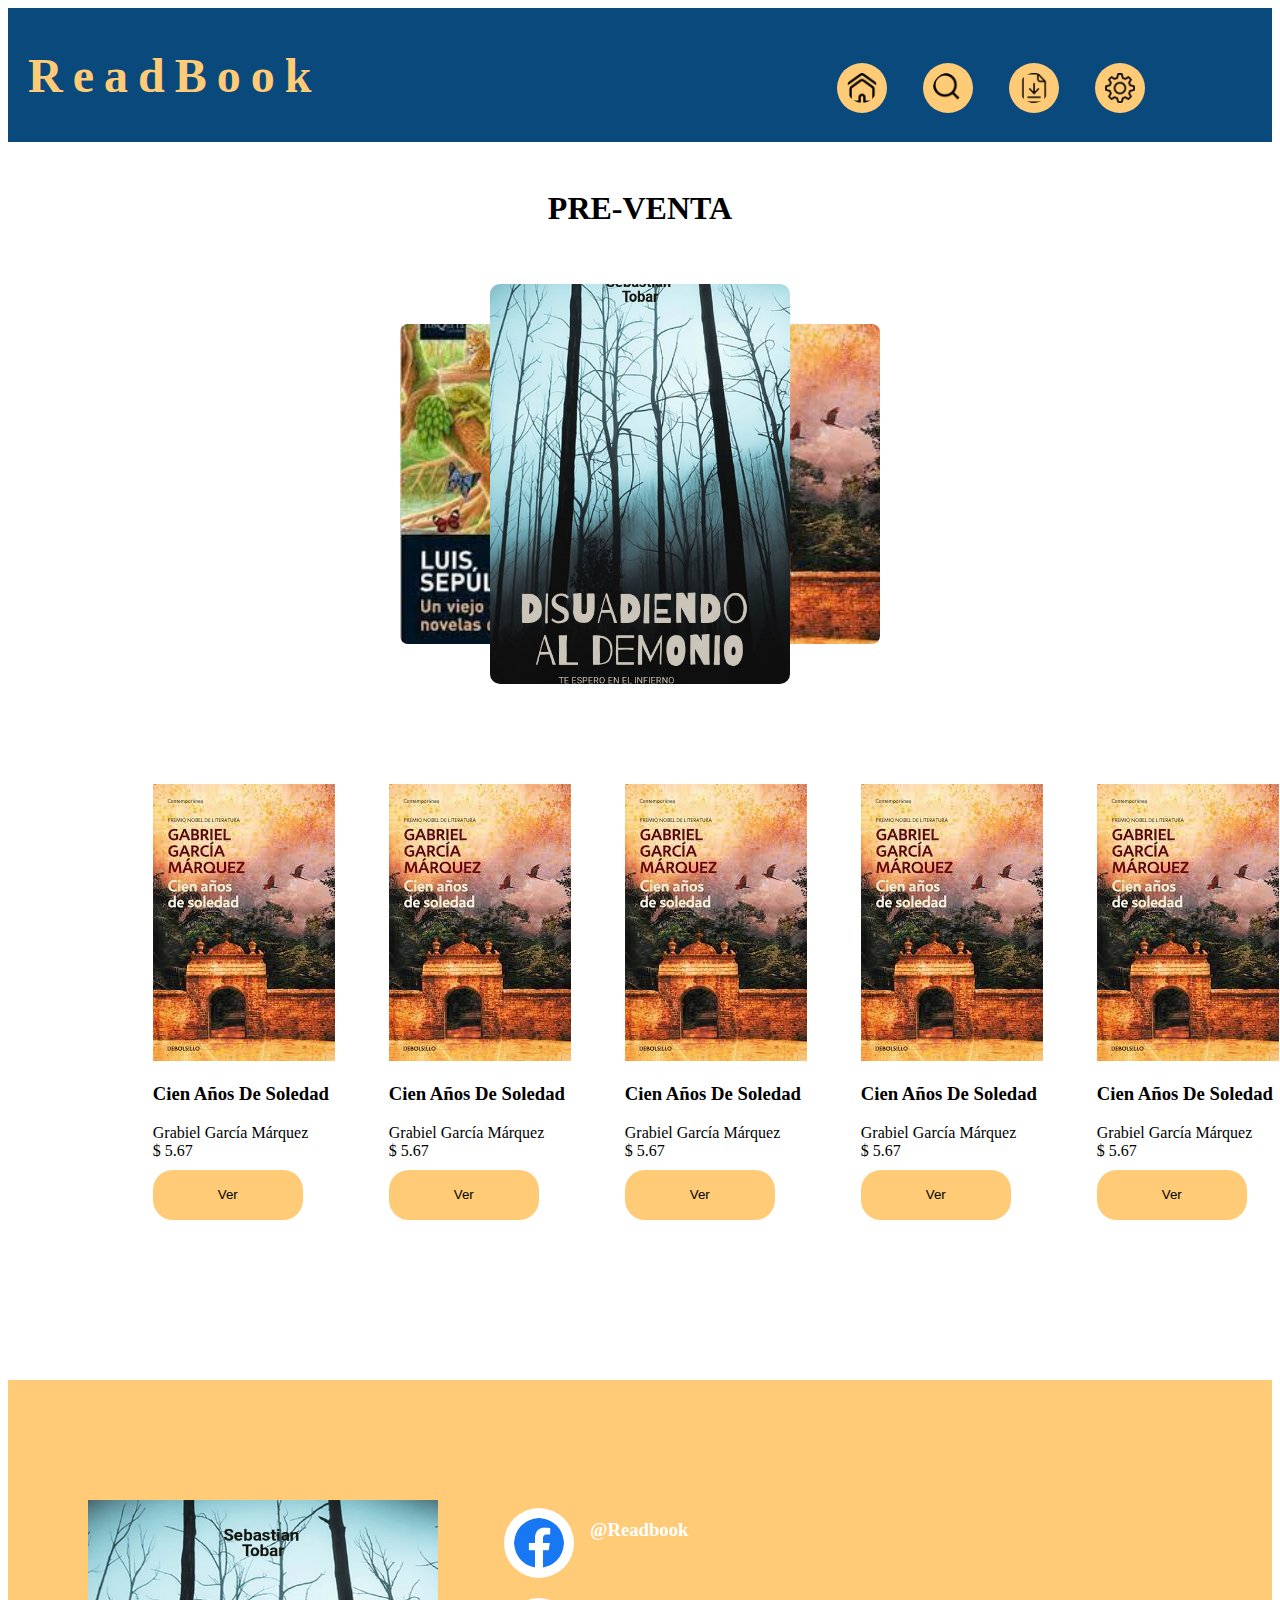
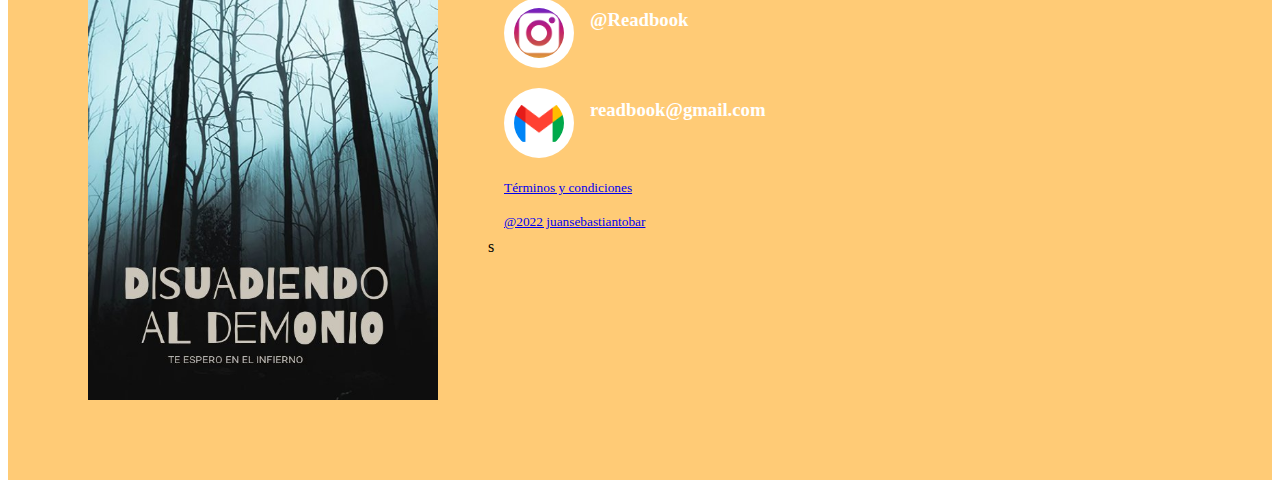
==== index.html @ e22f1bab "primera version" ====
<!DOCTYPE html>
<html lang="es">
<head>
    <meta charset="UTF-8">
    <meta http-equiv="X-UA-Compatible" content="IE=edge">
    <meta name="viewport" content="width=device-width, initial-scale=1.0">
    <title>ReadBook</title>
    <link href="style/inicio.css" rel="stylesheet">
</head>
<body>
    <div id="header-sticky">
    <header class="header">
            <div id="logo-nav">
                <h1 lang="en" id="logo">ReadBook</h1>
            </div>
                <nav class="navigation">
                    <ul>
                        <li><a href="#"><img src="imagenes/Inicio.png" alt="inicio" class="iconos"></a></li>
                        <li><a href="#"><img src="imagenes/lupa.png" alt="buscar" class="iconos"></a></li>
                        <li><a href="mybook.html"    ><img src="imagenes/Descarga.png" alt="libros" class="iconos"></a></li>
                        <li><a href="#"><img src="imagenes/configuraciones.png" alt="configuraciones" class="iconos"></a></li>
                    </ul>
                </nav>
        </header>
        <main class="main">
            <div class="contenedor">
                <h2 class="title">PRE-VENTA</h2>
                <div class="contenedor-slider">
                    <div class="slider">
                        <input type="radio" name="slider" id="item1" checked>
                        <input type="radio" name="slider" id="item2">
                        <input type="radio" name="slider" id="item3">

                        <div class="cards">
                            <label class="card" for="item1" id="selector-1">
                                <img class="imagen-slider" src="imagenes/disuadiendoaldemonio.jpg" alt="disuadiendo al demonio">
                            </label>
                            <label class="card" for="item2" id="selector-2">
                                <img class="imagen-slider" src="imagenes/cien.jpg" alt="disuadiendo al demonio">
                            </label>
                            <label class="card" for="item3" id="selector-3">
                                <img class="imagen-slider" src="imagenes/unviejoqueleianovelasdeamor.jpg" alt="disuadiendo al demonio">
                            </label>
                        </div>
                    </div>
                </div>
                <div class="contenido">
                    <picture class="libro">
                        <img src="imagenes/cien.jpg" alt="" class="imagen-libro">
                        <h3 class="titulo-libro">Cien Años De Soledad</h3>
                        <span class="autor-libro">Grabiel García Márquez</span><br>
                        <span class="precio-libro">$ 5.67</span>
                        <br>
                        <a href="vistalibro.html.html"><button class="ver-libro">Ver</button></a>
                        <br>
                    </picture>
                    <picture class="libro">
                        <img src="imagenes/cien.jpg" alt="" class="imagen-libro">
                        <h3 class="titulo-libro">Cien Años De Soledad</h3>
                        <span class="autor-libro">Grabiel García Márquez</span><br>
                        <span class="precio-libro">$ 5.67</span>
                        <br>
                        <button class="ver-libro">Ver</button>
                    </picture>
                    <picture class="libro">
                        <img src="imagenes/cien.jpg" alt="" class="imagen-libro">
                        <h3 class="titulo-libro">Cien Años De Soledad</h3>
                        <span class="autor-libro">Grabiel García Márquez</span><br>
                        <span class="precio-libro">$ 5.67</span>
                        <br>
                        <button class="ver-libro">Ver</button>
                        <br>
                    </picture>
                    <picture class="libro">
                        <img src="imagenes/cien.jpg" alt="" class="imagen-libro">
                        <h3 class="titulo-libro">Cien Años De Soledad</h3>
                        <span class="autor-libro">Grabiel García Márquez</span><br>
                        <span class="precio-libro">$ 5.67</span>
                        <br>
                        <button class="ver-libro">Ver</button>
                        <br>
                    </picture>
                    <picture class="libro">
                        <img src="imagenes/cien.jpg" alt="" class="imagen-libro">
                        <h3 class="titulo-libro">Cien Años De Soledad</h3>
                        <span class="autor-libro">Grabiel García Márquez</span><br>
                        <span class="precio-libro">$ 5.67</span>
                        <br>
                        <button class="ver-libro">Ver</button>
                        <br>
                    </picture>  
                </div>
            </div>
        </main>
    </div>
        <footer class="footer">
            <img src="imagenes/disuadiendoaldemonio.jpg" alt="disuadiendo al demonio" id="imagen-footer">
            <nav class="navigation-footer">
                <ul>
                    <li><a href="#"><img src="imagenes/facebook.png" alt="facebook" class="iconos-footer"></a><h3 class="h3iconos-footer">@Readbook</h3></li>
                    <li><a href="#"><img src="imagenes/instagram.png" alt="ínstagram" class="iconos-footer"></a><h3 class="h3iconos-footer">@Readbook</h3></li>
                    <li><a href="#"><img src="imagenes/gmail.png" alt="gmail" class="iconos-footer"></a><h3 class="h3iconos-footer">readbook@gmail.com</h3></li>
                    <li><a href="#"><small>Términos y condiciones</small></a></li>
                    <li><a href="#"><small>@2022 juansebastiantobar</small></a></li>s
                </ul>
            </nav>
        </footer>
</body>
</html>
---- style/inicio.css ----
.header {
    background-color: #0a497b;
    padding: 1px 0;
    position: sticky;
    top: 0;
    display: flex;
}
#logo-nav {
    display: flex;
    justify-content: space-between;
    align-items: center;
    flex-wrap: wrap;
}
#logo {
    color: #FFCB76;
    font-size:3rem;
    margin-left: 20px;
    letter-spacing: 10px;    
}
.navigation ul {
    margin-left : 500px;
    padding: 0;
    list-style: none;
}
.navigation ul li{
display: inline-block   ;
}
.navigation ul li a {
    display: block;
    padding: 0.5rem 1rem;
transition: 0.6s;
}
.iconos {
    padding:10px;
    border-radius: 50px;
    background-color: #FFCB76;
    width: 30px;
    height: 30px;
    transition: ease-out 0.4s;
    box-shadow: inset 0 0 0 0 #0a497b;
    margin-top: 30px;
}
.iconos:hover {
box-shadow: inset -100px 0 0 0 #0a497b;
}
.main {
margin-top: 3rem;
    padding-bottom: 10rem;
}
.contenedor{
    width: 85%;
    max-width: 1500px;
    margin: 0 auto;
}
.title {
    font-size: 2rem;
    text-align: center;
}
.contenedor-slider {
    max-width: 500px;
    height: 400px;
    margin: auto;
    display: flex;
    align-items: center;
    justify-content: center;
    padding: 30px 10px;
}
input[type=radio] {
    display: none;
    margin-top: 450px;
}
.slider {
    width: 100%;
    max-width: 800px;
    height: 100%;
    -max-height: 600px;
    transform-style: preserve-3d;
    display: flex;
    justify-content: center;
    align-items: center;
}
.cards {
    position: relative;
    width: 100%;
    height: 100%;
}
.card {
    position: absolute;
    width: 60%;
    height:100%;
    left: 0;
    right: 0;
    margin: auto;
    cursor: pointer;
    transition: transform 0.4s cubic-bezier(0.165, 0.84, 0.44, 1);
}    
.imagen-slider {
    width: 100%;
    height: 100%;
    border-radius: 10px;
    object-fit: cover;
}
#item2:checked ~ .cards #selector-1,
#item1:checked ~ .cards #selector-3,
#item3:checked ~ .cards #selector-2{
    transform: translateX(-40%) scale(0.8);
    z-index: 0;
}
#item3:checked ~ .cards #selector-1,
#item1:checked ~ .cards #selector-2,
#item2:checked ~ .cards #selector-3{
    transform: translateX(40%) scale(0.8);
    z-index: 0;
}
#item1:checked ~ .cards #selector-1,
#item2:checked ~ .cards #selector-2,
#item3:checked ~ .cards #selector-3{
    transform: translateX(0) scale(1);
    z-index: 1;
}
.contenido {
    width: 1200px;
    justify-content: center;
    align-items: center;
    margin-top: 70px;
}
.libro {
    display: inline-block;
    margin-left: 50px;
}
.imagen-libro:hover {
    animation: imagenlibro 100s ease-out 2s 1;
    }
@keyframes imagenlibro {
    0%{
        transform: scale(1.2);
        border: 10px solid #FFCB76;
}
}
.ver-libro {
    background-color: #FFCB76;
    width: 150px;
    height: 50px;
    border-radius: 20px;
    border: 0;
    margin-top: 10px;
    box-shadow: inset 0 0 0 0 #0a497b;
    transition: ease-out 0.4s;
}
.ver-libro:hover {
    box-shadow: inset 180px 0 0 #0a497b;
    color: white;
}
.footer {
    background-color: #FFCB76;
    height: 700px;
    display: flex;
}
#imagen-footer {
    width: 350px;
    height: 500px; 
    margin-top: 120px;
    margin-left: 80px;
    border-radius: 1    0px;
    animation: imagen-footer 4s alternate linear infinite;
}
@keyframes imagen-footer {
    0% {
    }
    transform: translateX(19px);
}
.navigation-footer ul {
    margin-left : 50px;
    margin-top: 120px;
    padding: 0;
    list-style: none;
}
.navigation-footer ul li{
    display: flex;
}
.navigation-footer ul li a {
    display: block;
    padding: 0.5rem 1rem;
transition: 0.6s;
}
.h3iconos-footer {
    display: inline-block;
    color: white;
}
.iconos-footer {
    width: 50px;
    background-color: white;
    border-radius: 50px;
    padding: 10px;
}
@media only screen and (max-width: 767px) {
    #main {
        margin-top: 8rem;
    }
    .header {
        background-color: #0a497b;
        padding: 5px 0;
        position: sticky;
        top: 0;
    }
    #logo-nav {
        display: flex;
        justify-content: space-between;
        align-items: center;
        flex-wrap: wrap;
    }
    #logo {
        color: #FFCB76;
        font-size:2rem;
        margin-left: 20px;
    }
    .navigation ul {
        margin-left : 50px;
        padding: 0;
        list-style: none;
    }
    .navigation ul li{
    display: inline-block   ;
    }
    .navigation ul li a {
        display: block;
        padding: 0.5rem 1rem;
    transition: 0.6s;
    }
    .iconos {
        margin-top: 10px;
        width: 20px;
        height: 20px;
        padding: 10px;
    }
    .contenedor{
        width: 85%;
        max-width: 1500px;
        margin: 0 auto;
    }
    .title {
        font-size: 2rem;
        text-align: center;
    }
    .contenedor-slider {
        max-width: 400px;
        height: 400px;
        margin: auto;
        display: flex;
        align-items: center;
        justify-content: center;
        padding: 30px 10px;
    }
    input[type=radio] {
        display: none;
        margin-top: 450px;
    }
    .slider {
        width: 100%;
        max-width: 800px;
        height: 100%;
        -max-height: 600px;
        transform-style: preserve-3d;
        display: flex;
        justify-content: center;
        align-items: center;
    }
    .cards {
        position: relative;
        width: 100%;
        height: 100%;
    }
    .card {
        position: absolute;
        width: 60%;
        height:100%;
        left: 0;
        right: 0;
        margin: auto;
        cursor: pointer;
        transition: transform 0.4s cubic-bezier(0.165, 0.84, 0.44, 1);
    }    
    .imagen-slider {
        width: 100%;
        height: 100%;
        border-radius: 10px;
        object-fit: cover;
    }
    #item2:checked ~ .cards #selector-1,
    #item1:checked ~ .cards #selector-3,
    #item3:checked ~ .cards #selector-2{
        transform: translateX(-40%) scale(0.8);
        z-index: 0;
    }
    #item3:checked ~ .cards #selector-1,
    #item1:checked ~ .cards #selector-2,
    #item2:checked ~ .cards #selector-3{
        transform: translateX(40%) scale(0.8);
        z-index: 0;
    }
    #item1:checked ~ .cards #selector-1,
    #item2:checked ~ .cards #selector-2,
    #item3:checked ~ .cards #selector-3{
        transform: translateX(0) scale(1);
        z-index: 1;
    }
    .contenido {
        width: 500px;
        justify-content: center;
        align-items: center;
        margin-top: 70px;
    }
    .libro {
        display: inline-block;
        padding: 30px 5px;
    }
    .ver-libro {
        background-color: #FFCB76;
        width: 150px;
        height: 50px;
        border-radius: 20px;
        border: 0;
        margin-top: 10px;
        transition: ease-out 0.5s;
        box-shadow: inset 0 0 0 0 #0a497b;
    }
    .ver-libro:hover {
        box-shadow: inset 185px 0 0 #0a497b;
        color: #FFCB76;
    }
.footer {
    background-color: #FFCB76;
    height: 620px;
    display: flex;
}
#imagen-footer {
    width: 200px;
    height: 300px; 
    margin-top: 120px;
    margin-left: 80px;
    border-radius: 1    0px;
    animation: imagen-footer 4s alternate linear infinite;
}
@keyframes imagen-footer {
    0% {
    }
    transform: translateX(19px);
}
.navigation-footer ul {
    margin-left : 50px;
    margin-top: 120px;
    padding: 0;
    list-style: none;
}
.navigation-footer ul li{
    display: flex;
}
.navigation-footer ul li a {
    display: block;
    padding: 0.5rem 1rem;
transition: 0.6s;
}
.h3iconos-footer {
    display: inline-block;
    color: white;
}
.iconos-footer {
    width: 30px;
    background-color: white;
    border-radius: 50px;
    padding: 10px;
}
}
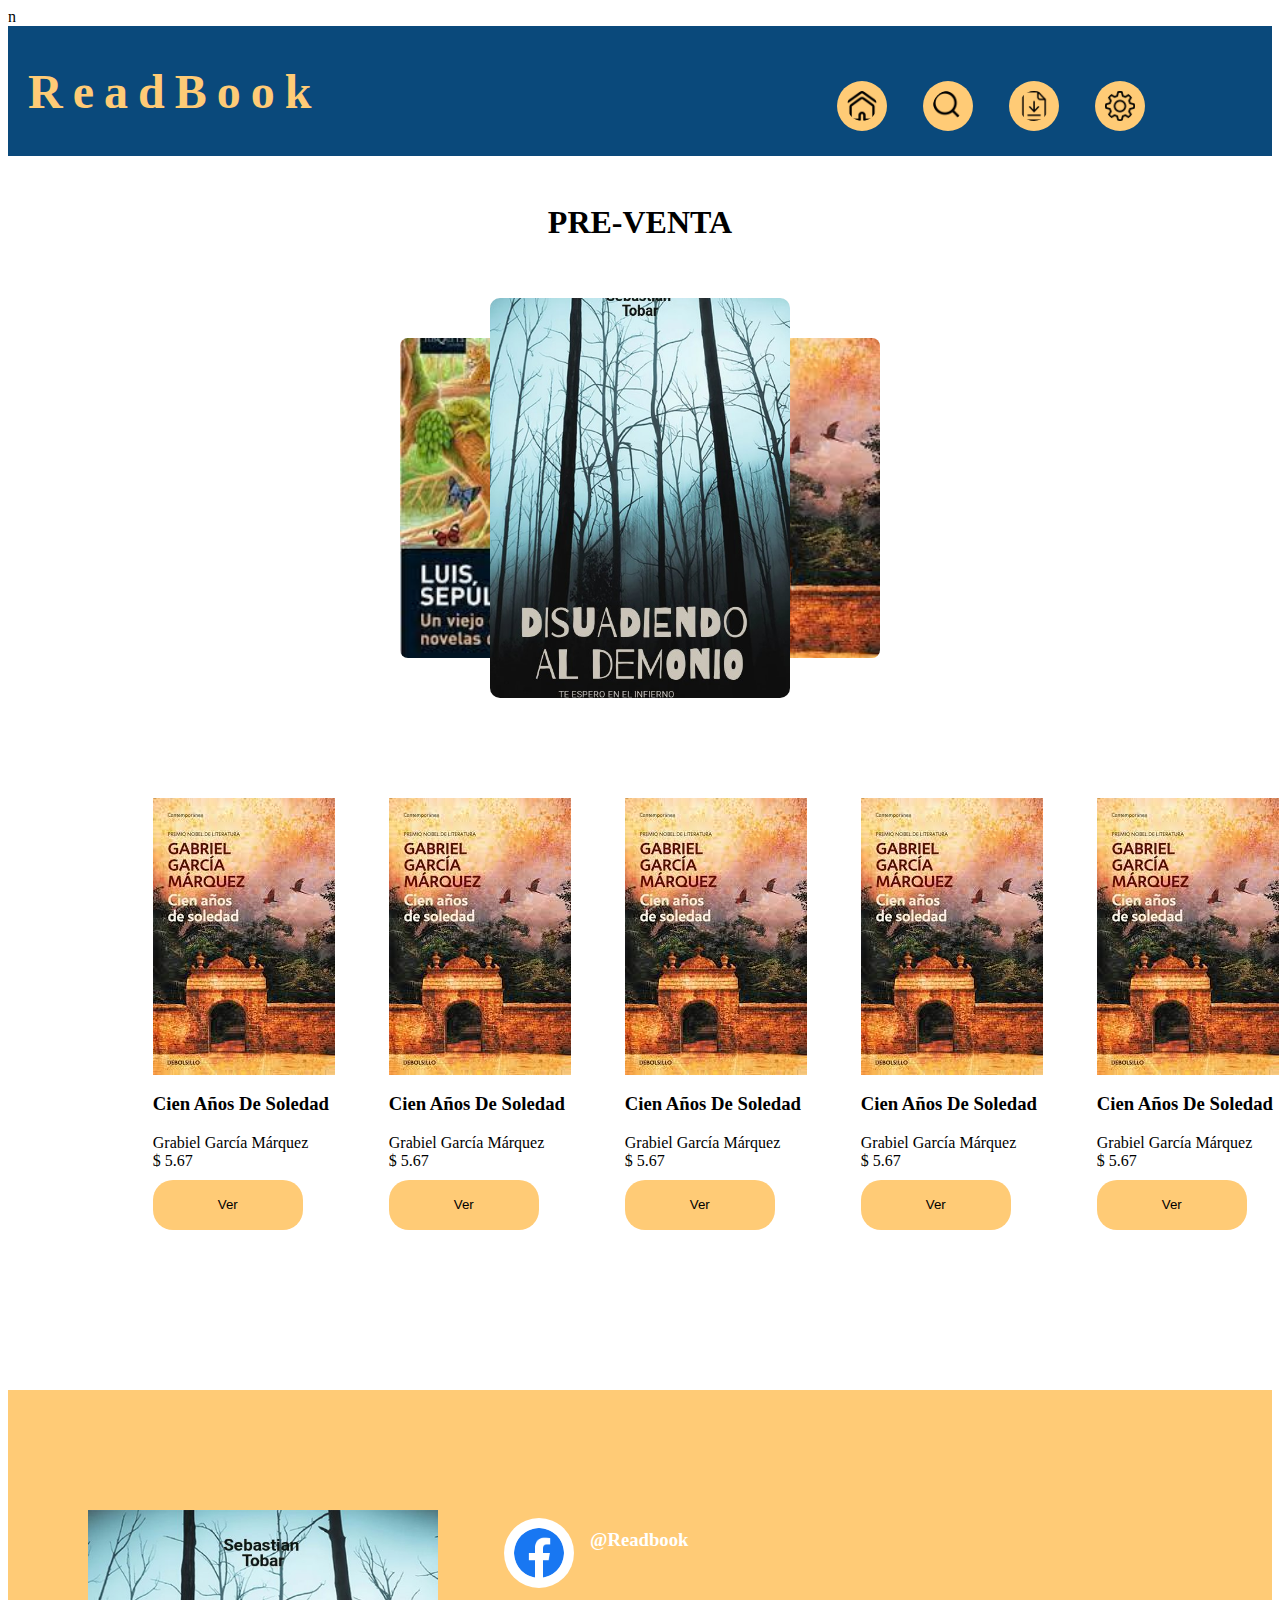
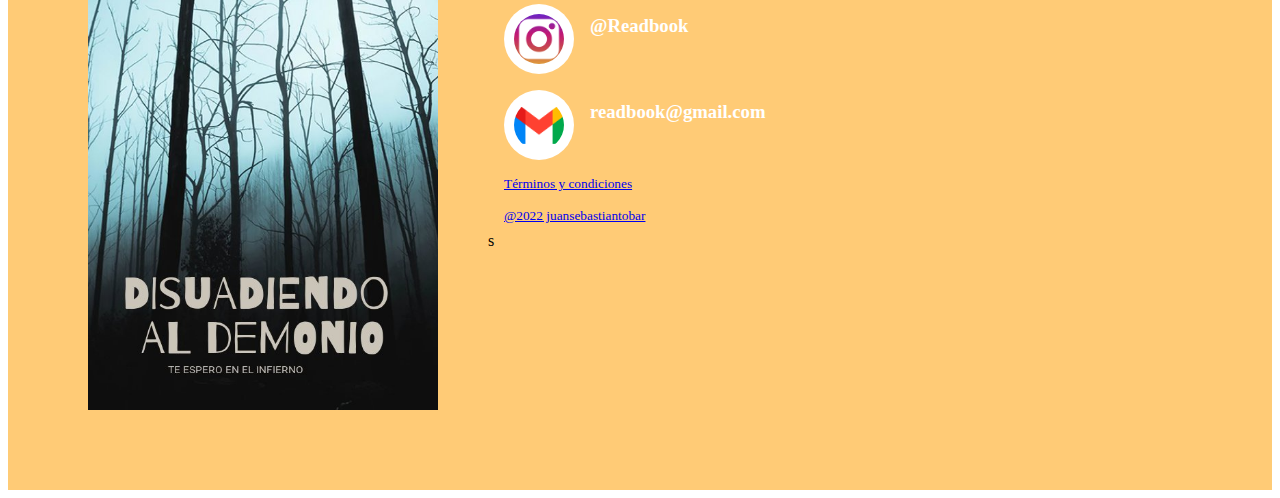
==== commit e5b861aa: "actualizacion de todos los archivos en elresponsivodiseñoresnponsivoresposivo" ====
--- a/index.html
+++ b/index.html
@@ -1,4 +1,4 @@
-<!DOCTYPE html>
+n<!DOCTYPE html>
 <html lang="es">
 <head>
     <meta charset="UTF-8">
@@ -10,7 +10,7 @@
 <body>
     <div id="header-sticky">
     <header class="header">
-            <div id="logo-nav">
+            <div id="logo-nav">                     
                 <h1 lang="en" id="logo">ReadBook</h1>
             </div>
                 <nav class="navigation">
--- a/style/inicio.css
+++ b/style/inicio.css
@@ -213,6 +213,7 @@
         color: #FFCB76;
         font-size:2rem;
         margin-left: 20px;
+        letter-spacing: 2px;
     }
     .navigation ul {
         margin-left : 50px;
@@ -330,15 +331,15 @@
     }
 .footer {
     background-color: #FFCB76;
-    height: 620px;
+    height: 400px;
     display: flex;
 }
 #imagen-footer {
-    width: 200px;
-    height: 300px; 
+    width: 100px;
+    height: 200px; 
     margin-top: 120px;
-    margin-left: 80px;
-    border-radius: 1    0px;
+    margin-left: 40px;
+    border-radius: 10px;
     animation: imagen-footer 4s alternate linear infinite;
 }
 @keyframes imagen-footer {
@@ -347,9 +348,9 @@
     transform: translateX(19px);
 }
 .navigation-footer ul {
-    margin-left : 50px;
+    margin-left : 10px;
     margin-top: 120px;
-    padding: 0;
+    padding: 5px;
     list-style: none;
 }
 .navigation-footer ul li{
@@ -365,7 +366,7 @@
     color: white;
 }
 .iconos-footer {
-    width: 30px;
+    width: 20px;
     background-color: white;
     border-radius: 50px;
     padding: 10px;
